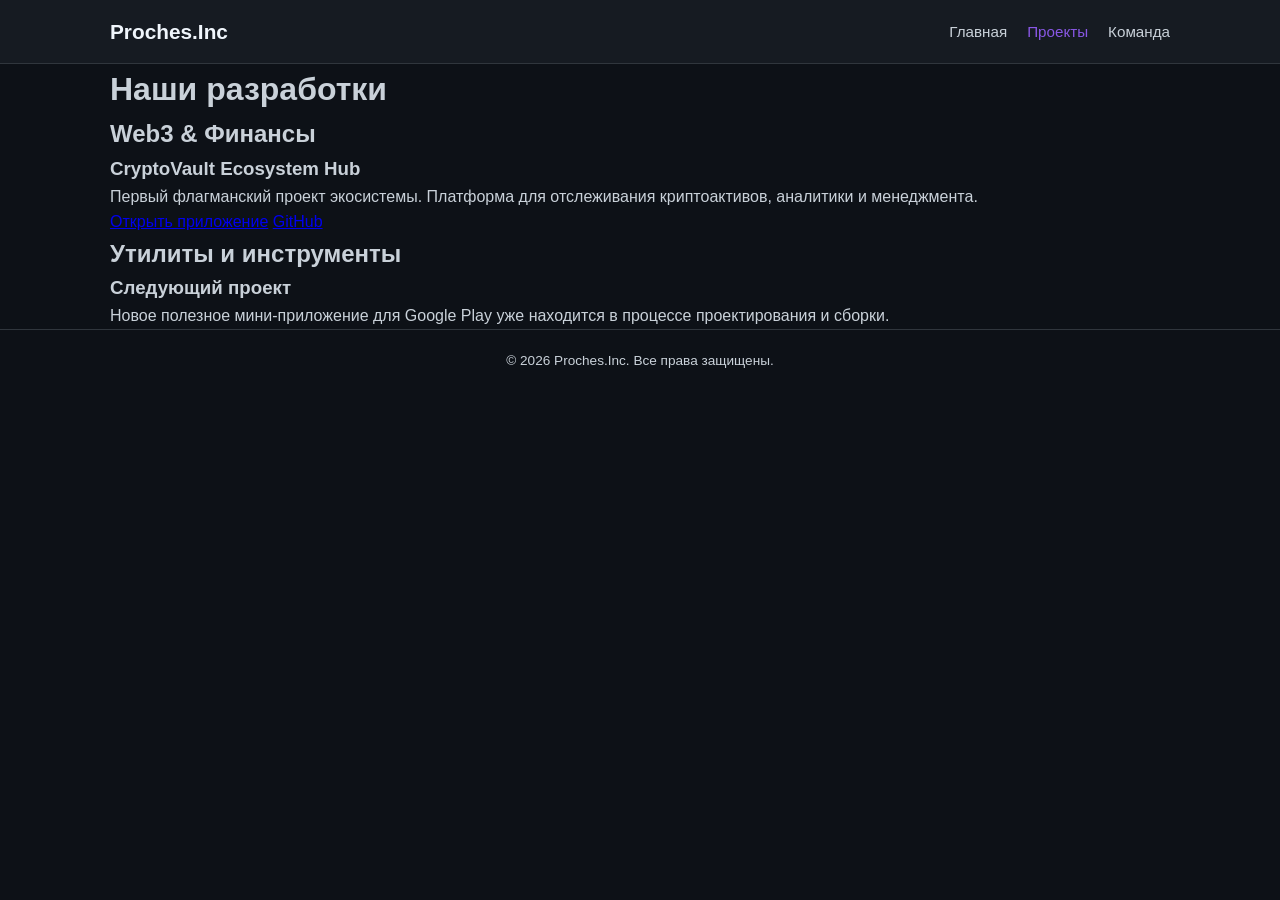
==== projects.html @ 1f2afbde "feat: добавить страницу projects.html с карточкой первого проекта" ====
<!DOCTYPE html>
<html lang="ru">
<head>
    <meta charset="UTF-8">
    <meta name="viewport" content="width=device-width, initial-scale=1.0">
    <title>Proches.Inc — Проекты</title>
    <link rel="stylesheet" href="style.css">
</head>
<body>

    <nav class="navbar">
        <div class="container">
            <a href="index.html" class="logo">Proches.Inc</a>
            <ul class="nav-links">
                <li><a href="index.html">Главная</a></li>
                <li><a href="projects.html" class="active">Проекты</a></li>
                <li><a href="team.html">Команда</a></li>
            </ul>
        </div>
    </nav>

    <main class="projects-section">
        <div class="container">
            <h1 class="section-title">Наши разработки</h1>
            
            <!-- Категория: Крипта и Финансы -->
            <div class="category-block">
                <h2 class="category-title">Web3 & Финансы</h2>
                <div class="projects-grid">
                    
                    <!-- Карточка CryptoVault -->
                    <div class="project-card">
                        <div class="project-info">
                            <h3>CryptoVault Ecosystem Hub</h3>
                            <p>Первый флагманский проект экосистемы. Платформа для отслеживания криптоактивов, аналитики и менеджмента.</p>
                        </div>
                        <div class="project-links">
                            <a href="/cryptovault-ecosystem-hub/" class="btn-project">Открыть приложение</a>
                            <a href="https://github.com" class="btn-project btn-git" target="_blank">GitHub</a>
                        </div>
                    </div>

                    <!-- Заглушка для других проектов -->

                </div>
            </div>

            <!-- Категория: Утилиты / Инструменты -->
            <div class="category-block">
                <h2 class="category-title">Утилиты и инструменты</h2>
                <div class="projects-grid">
                    
                    <div class="project-card empty-card">
                        <div class="project-info">
                            <h3>Следующий проект</h3>
                            <p>Новое полезное мини-приложение для Google Play уже находится в процессе проектирования и сборки.</p>
                        </div>
                    </div>

                </div>
            </div>

        </div>
    </main>

    <footer class="footer">
        <div class="container">
            <p>&copy; 2026 Proches.Inc. Все права защищены.</p>
        </div>
    </footer>

    <script src="script.js"></script>
</body>
</html>
---- style.css ----
:root {
    --bg-color: #0d1117;
    --card-bg: #161b22;
    --text-color: #c9d1d9;
    --text-main: #f0f6fc;
    --accent: #8957e5;
    --accent-hover: #a371f7;
    --border-color: #30363d;
}

* {
    box-sizing: border-box;
    margin: 0;
    padding: 0;
}

body {
    background-color: var(--bg-color);
    color: var(--text-color);
    font-family: -apple-system, BlinkMacSystemFont, "Segoe UI", Helvetica, Arial, sans-serif;
    line-height: 1.6;
    display: flex;
    flex-direction: column;
    min-height: 100vh;
}

.container {
    max-width: 1100px;
    margin: 0 auto;
    padding: 0 20px;
    width: 100%;
}

/* Навигация */
.navbar {
    background-color: var(--card-bg);
    border-bottom: 1px solid var(--border-color);
    padding: 15px 0;
}

.navbar .container {
    display: flex;
    justify-content: space-between;
    align-items: center;
}

.logo {
    color: var(--text-main);
    font-size: 1.3rem;
    font-weight: bold;
    text-decoration: none;
}

.nav-links {
    display: flex;
    list-style: none;
    gap: 20px;
}

.nav-links a {
    color: var(--text-color);
    text-decoration: none;
    font-size: 0.95rem;
    transition: color 0.2s;
}

.nav-links a:hover, .nav-links a.active {
    color: var(--accent);
}

/* Главный блок (Hero) */
.hero {
    flex: 1;
    display: flex;
    align-items: center;
    text-align: center;
    padding: 80px 0;
}

.hero h1 {
    color: var(--text-main);
    font-size: 2.5rem;
    margin-bottom: 20px;
}

.hero p {
    font-size: 1.1rem;
    max-width: 600px;
    margin: 0 auto 40px auto;
}

/* Кнопки */
.hero-actions {
    display: flex;
    justify-content: center;
    gap: 15px;
}

.btn {
    display: inline-block;
    padding: 12px 24px;
    border-radius: 6px;
    text-decoration: none;
    font-size: 0.95rem;
    font-weight: 600;
    transition: background-color 0.2s, border-color 0.2s;
}

.btn-primary {
    background-color: var(--accent);
    color: var(--text-main);
}

.btn-primary:hover {
    background-color: var(--accent-hover);
}

.btn-secondary {
    background-color: transparent;
    color: var(--text-color);
    border: 1px solid var(--border-color);
}

.btn-secondary:hover {
    border-color: var(--text-color);
}

/* Подвал */
.footer {
    border-top: 1px solid var(--border-color);
    padding: 20px 0;
    text-align: center;
    font-size: 0.85rem;
}
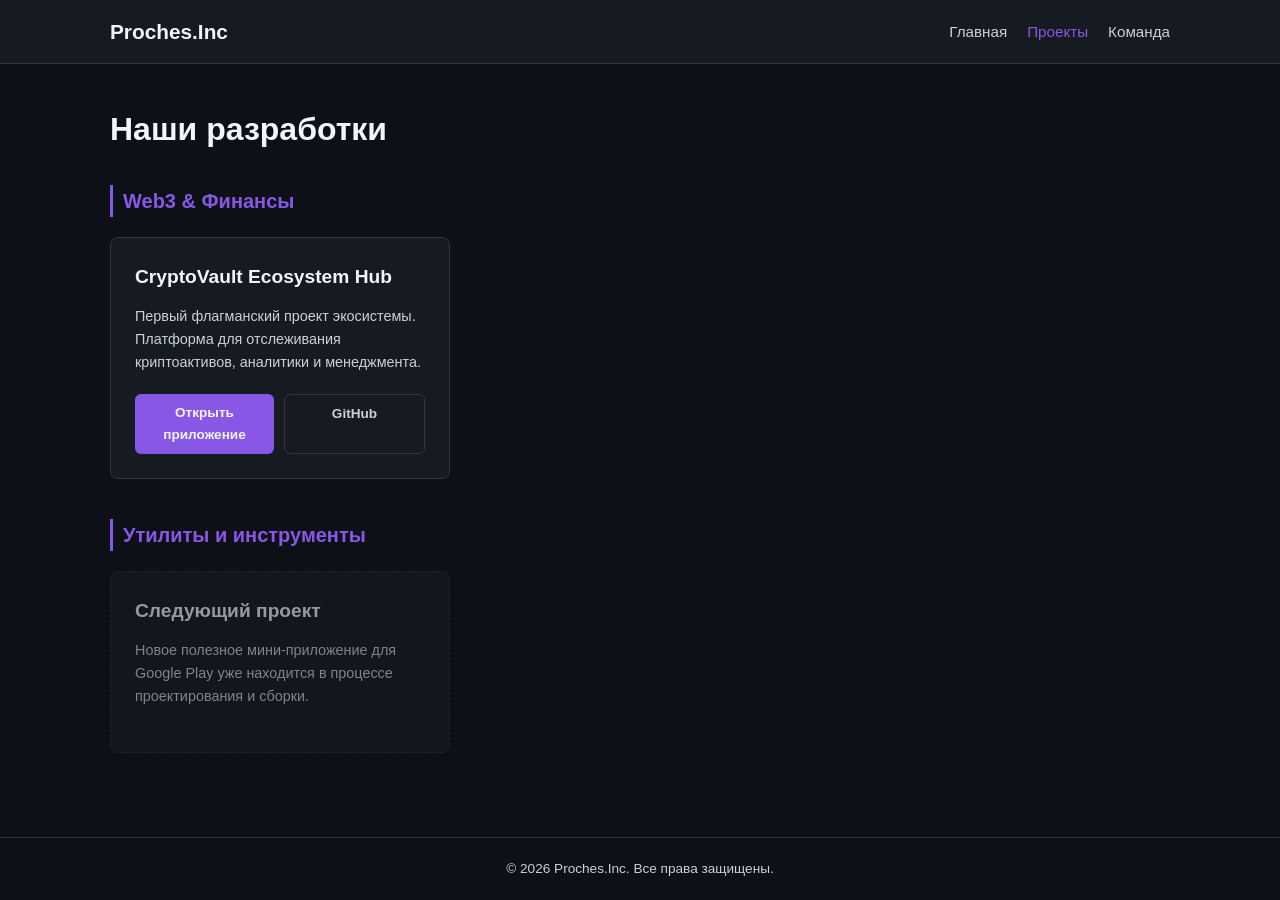
==== commit 6f714d5b: "fix(projects): исправить относительный путь к файлу стилей" ====
--- a/projects.html
+++ b/projects.html
@@ -4,7 +4,7 @@
     <meta charset="UTF-8">
     <meta name="viewport" content="width=device-width, initial-scale=1.0">
     <title>Proches.Inc — Проекты</title>
-    <link rel="stylesheet" href="style.css">
+    <link rel="stylesheet" href="./style.css">
 </head>
 <body>
 
--- a/style.css
+++ b/style.css
@@ -132,3 +132,102 @@
     text-align: center;
     font-size: 0.85rem;
 }
+
+/* Сетка проектов */
+.projects-section {
+    flex: 1;
+    padding: 40px 0;
+}
+
+.section-title {
+    color: var(--text-main);
+    margin-bottom: 30px;
+    font-size: 2rem;
+}
+
+.category-block {
+    margin-bottom: 40px;
+}
+
+.category-title {
+    color: var(--accent);
+    font-size: 1.25rem;
+    margin-bottom: 20px;
+    border-left: 3px solid var(--accent);
+    padding-left: 10px;
+}
+
+.projects-grid {
+    display: grid;
+    grid-template-columns: repeat(auto-fill, minmax(300px, 1fr));
+    gap: 20px;
+}
+
+/* Карточки */
+.project-card {
+    background-color: var(--card-bg);
+    border: 1px solid var(--border-color);
+    border-radius: 8px;
+    padding: 24px;
+    display: flex;
+    flex-direction: column;
+    justify-content: space-between;
+    transition: transform 0.2s, border-color 0.2s;
+}
+
+.project-card:hover {
+    transform: translateY(-2px);
+    border-color: #444d56;
+}
+
+.project-info h3 {
+    color: var(--text-main);
+    font-size: 1.2rem;
+    margin-bottom: 12px;
+}
+
+.project-info p {
+    font-size: 0.9rem;
+    color: var(--text-color);
+    margin-bottom: 20px;
+}
+
+/* Кнопки внутри карточек */
+.project-links {
+    display: flex;
+    gap: 10px;
+}
+
+.btn-project {
+    flex: 1;
+    text-align: center;
+    padding: 8px 16px;
+    background-color: var(--accent);
+    color: var(--text-main);
+    text-decoration: none;
+    font-size: 0.85rem;
+    font-weight: 600;
+    border-radius: 6px;
+    transition: background-color 0.2s;
+}
+
+.btn-project:hover {
+    background-color: var(--accent-hover);
+}
+
+.btn-git {
+    background-color: transparent;
+    border: 1px solid var(--border-color);
+    color: var(--text-color);
+}
+
+.btn-git:hover {
+    border-color: var(--text-color);
+    background-color: rgba(255, 255, 255, 0.03);
+}
+
+/* Заглушка под будущие проекты */
+.empty-card {
+    border-style: dashed;
+    opacity: 0.6;
+}
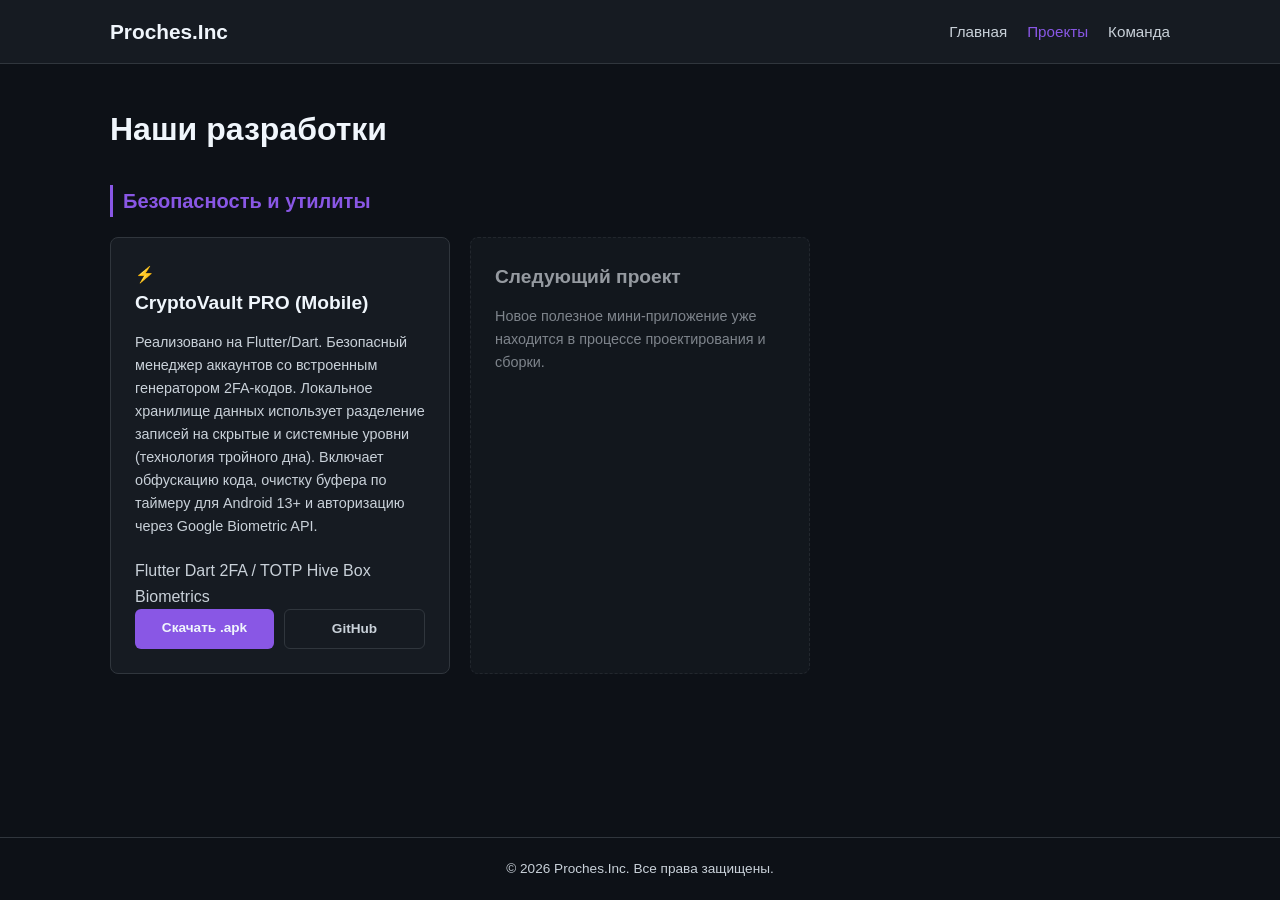
==== commit 17bb8360: "feat(projects): полностью обновленное описание для страницы под CryptoVault PRO" ====
--- a/projects.html
+++ b/projects.html
@@ -23,37 +23,35 @@
         <div class="container">
             <h1 class="section-title">Наши разработки</h1>
             
-            <!-- Категория: Крипта и Финансы -->
             <div class="category-block">
-                <h2 class="category-title">Web3 & Финансы</h2>
+                <h2 class="category-title">Безопасность и утилиты</h2>
                 <div class="projects-grid">
                     
-                    <!-- Карточка CryptoVault -->
-                    <div class="project-card">
+                    <!-- Основная карточка CryptoVault PRO -->
+                    <div class="project-card card-pro" id="cardPro">
                         <div class="project-info">
-                            <h3>CryptoVault Ecosystem Hub</h3>
-                            <p>Первый флагманский проект экосистемы. Платформа для отслеживания криптоактивов, аналитики и менеджмента.</p>
+                            <div class="icon-box">⚡</div>
+                            <h3 id="proTitle">CryptoVault PRO (Mobile)</h3>
+                            <p id="proDesc">Реализовано на Flutter/Dart. Безопасный менеджер аккаунтов со встроенным генератором 2FA-кодов. Локальное хранилище данных использует разделение записей на скрытые и системные уровни (технология тройного дна). Включает обфускацию кода, очистку буфера по таймеру для Android 13+ и авторизацию через Google Biometric API.</p>
+                            <div class="tech-tags">
+                                <span class="tag">Flutter</span>
+                                <span class="tag">Dart</span>
+                                <span class="tag">2FA / TOTP</span>
+                                <span class="tag">Hive Box</span>
+                                <span class="tag">Biometrics</span>
+                            </div>
                         </div>
                         <div class="project-links">
-                            <a href="/cryptovault-ecosystem-hub/" class="btn-project">Открыть приложение</a>
+                            <a href="#" id="proBtn" class="btn-project">Скачать .apk</a>
                             <a href="https://github.com" class="btn-project btn-git" target="_blank">GitHub</a>
                         </div>
                     </div>
 
-                    <!-- Заглушка для других проектов -->
-
-                </div>
-            </div>
-
-            <!-- Категория: Утилиты / Инструменты -->
-            <div class="category-block">
-                <h2 class="category-title">Утилиты и инструменты</h2>
-                <div class="projects-grid">
-                    
+                    <!-- Карточка-заглушка для будущего проекта -->
                     <div class="project-card empty-card">
                         <div class="project-info">
                             <h3>Следующий проект</h3>
-                            <p>Новое полезное мини-приложение для Google Play уже находится в процессе проектирования и сборки.</p>
+                            <p>Новое полезное мини-приложение уже находится в процессе проектирования и сборки.</p>
                         </div>
                     </div>
 
